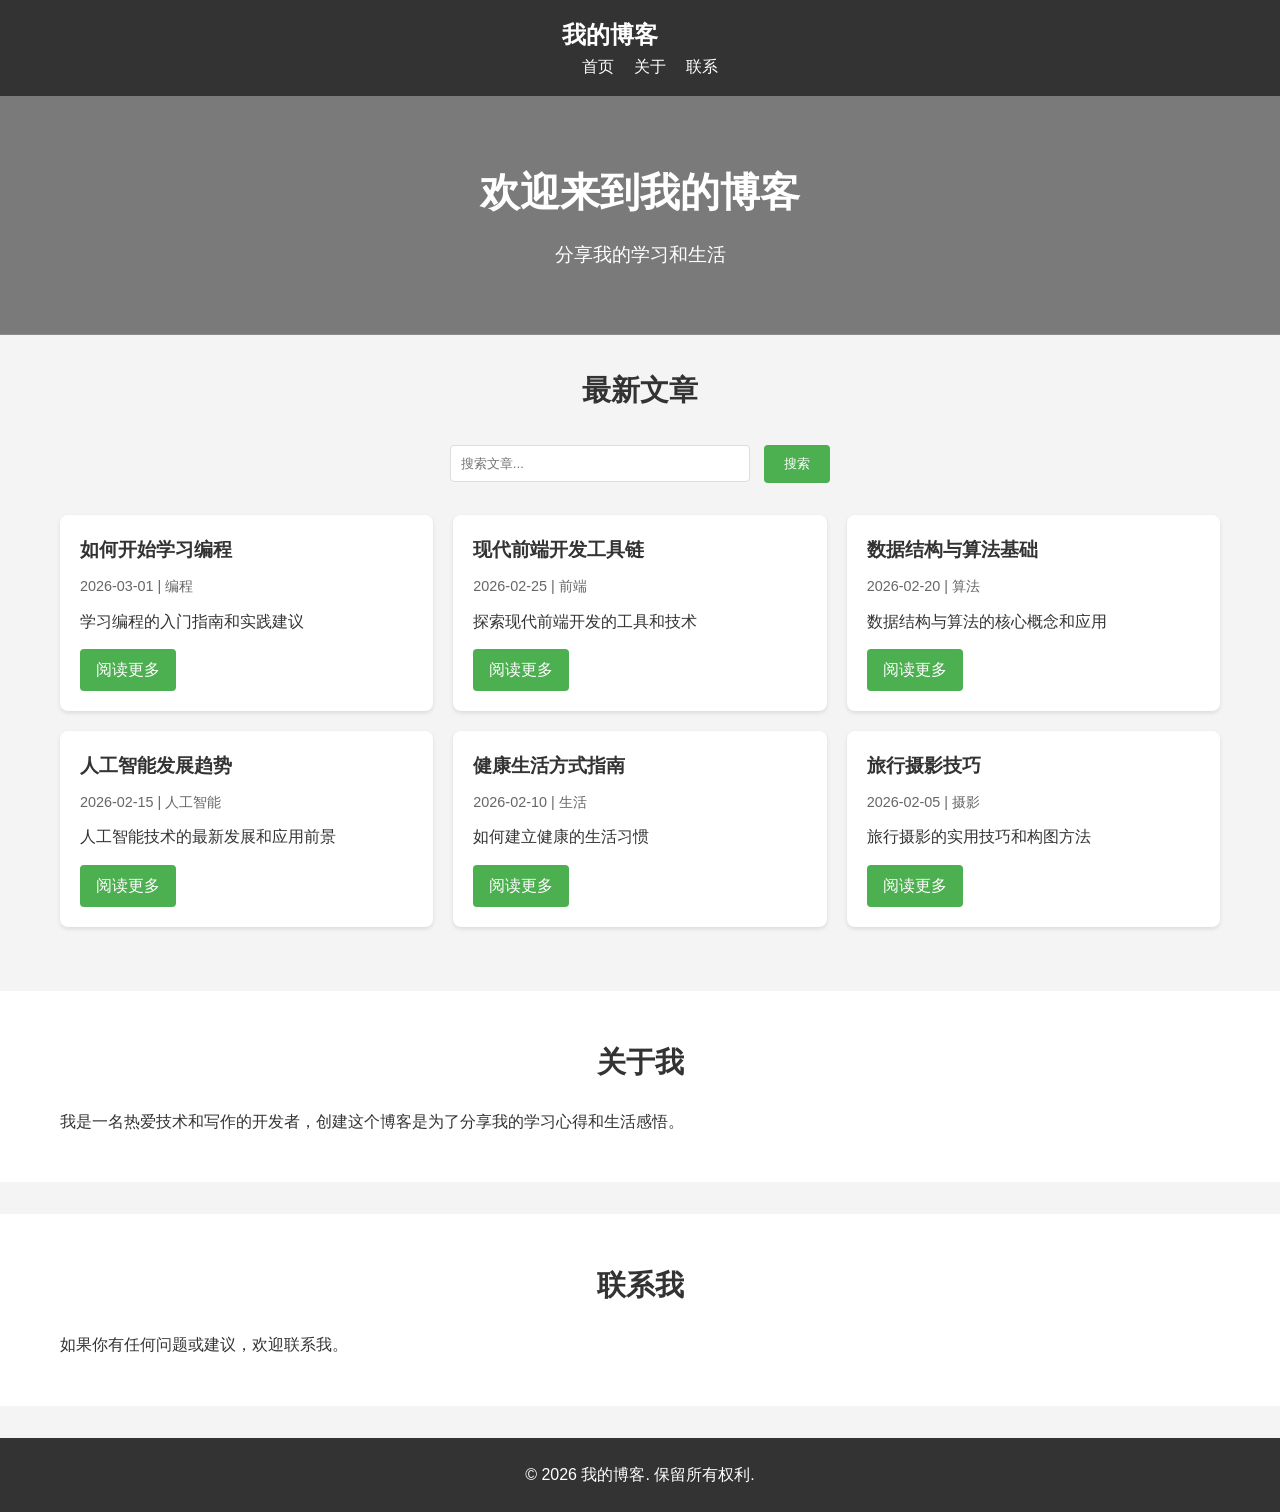
==== index.html @ 83d972ad "Initial commit" ====
<!DOCTYPE html>
<html lang="zh-CN">
<head>
    <meta charset="UTF-8">
    <meta name="viewport" content="width=device-width, initial-scale=1.0">
    <title>我的博客</title>
    <link rel="stylesheet" href="style.css">
</head>
<body>
    <!-- 导航栏 -->
    <header>
        <nav>
            <div class="container">
                <div class="logo">
                    <h1><a href="index.html">我的博客</a></h1>
                </div>
                <ul class="nav-links">
                    <li><a href="index.html">首页</a></li>
                    <li><a href="#about">关于</a></li>
                    <li><a href="#contact">联系</a></li>
                </ul>
            </div>
        </nav>
    </header>

    <!-- 英雄区域 -->
    <section class="hero">
        <div class="container">
            <h2>欢迎来到我的博客</h2>
            <p>分享我的学习和生活</p>
        </div>
    </section>

    <!-- 文章列表 -->
    <section class="posts">
        <div class="container">
            <h3>最新文章</h3>
            <div class="post-list" id="post-list">
                <!-- 文章列表将通过JavaScript动态生成 -->
            </div>
        </div>
    </section>

    <!-- 关于部分 -->
    <section id="about" class="about">
        <div class="container">
            <h3>关于我</h3>
            <p>我是一名热爱技术和写作的开发者，创建这个博客是为了分享我的学习心得和生活感悟。</p>
        </div>
    </section>

    <!-- 联系部分 -->
    <section id="contact" class="contact">
        <div class="container">
            <h3>联系我</h3>
            <p>如果你有任何问题或建议，欢迎联系我。</p>
        </div>
    </section>

    <!-- 页脚 -->
    <footer>
        <div class="container">
            <p>&copy; 2026 我的博客. 保留所有权利.</p>
        </div>
    </footer>

    <script src="script.js"></script>
</body>
</html>
---- style.css ----
/* 全局样式 */
* {
    margin: 0;
    padding: 0;
    box-sizing: border-box;
}

body {
    font-family: 'Arial', sans-serif;
    line-height: 1.6;
    color: #333;
    background-color: #f4f4f4;
}

.container {
    max-width: 1200px;
    margin: 0 auto;
    padding: 0 20px;
}

/* 导航栏 */
header {
    background: #333;
    color: #fff;
    padding: 1rem 0;
}

nav {
    display: flex;
    justify-content: space-between;
    align-items: center;
}

.logo h1 {
    font-size: 1.5rem;
}

.logo a {
    color: #fff;
    text-decoration: none;
}

.nav-links {
    display: flex;
    list-style: none;
}

.nav-links li {
    margin-left: 20px;
}

.nav-links a {
    color: #fff;
    text-decoration: none;
    transition: color 0.3s;
}

.nav-links a:hover {
    color: #4CAF50;
}

/* 英雄区域 */
.hero {
    background: linear-gradient(rgba(0,0,0,0.5), rgba(0,0,0,0.5)), url('https://trae-api-cn.mchost.guru/api/ide/v1/text_to_image?prompt=minimalist%20blog%20header%20background&image_size=landscape_16_9');
    background-size: cover;
    background-position: center;
    color: #fff;
    padding: 4rem 0;
    text-align: center;
}

.hero h2 {
    font-size: 2.5rem;
    margin-bottom: 1rem;
}

.hero p {
    font-size: 1.2rem;
}

/* 文章列表 */
.posts {
    padding: 2rem 0;
}

.posts h3 {
    font-size: 1.8rem;
    margin-bottom: 1.5rem;
    text-align: center;
}

.post-list {
    display: grid;
    grid-template-columns: repeat(auto-fill, minmax(300px, 1fr));
    gap: 20px;
}

.post-card {
    background: #fff;
    border-radius: 8px;
    box-shadow: 0 2px 4px rgba(0,0,0,0.1);
    padding: 20px;
    transition: transform 0.3s;
}

.post-card:hover {
    transform: translateY(-5px);
}

.post-card h4 {
    font-size: 1.2rem;
    margin-bottom: 10px;
}

.post-card h4 a {
    color: #333;
    text-decoration: none;
}

.post-card h4 a:hover {
    color: #4CAF50;
}

.post-meta {
    font-size: 0.9rem;
    color: #666;
    margin-bottom: 10px;
}

.post-excerpt {
    margin-bottom: 15px;
}

.read-more {
    display: inline-block;
    background: #4CAF50;
    color: #fff;
    padding: 8px 16px;
    border-radius: 4px;
    text-decoration: none;
    transition: background 0.3s;
}

.read-more:hover {
    background: #45a049;
}

/* 关于和联系部分 */
.about, .contact {
    padding: 3rem 0;
    background: #fff;
    margin: 2rem 0;
}

.about h3, .contact h3 {
    font-size: 1.8rem;
    margin-bottom: 1.5rem;
    text-align: center;
}

/* 文章详情页 */
.post-detail {
    padding: 2rem 0;
    background: #fff;
}

.post-detail h2 {
    font-size: 2rem;
    margin-bottom: 1rem;
}

.post-detail .post-meta {
    margin-bottom: 2rem;
}

.post-content {
    line-height: 1.8;
}

.post-content p {
    margin-bottom: 1.5rem;
}

/* 页脚 */
footer {
    background: #333;
    color: #fff;
    text-align: center;
    padding: 1.5rem 0;
    margin-top: 2rem;
}

/* 响应式设计 */
@media (max-width: 768px) {
    .nav-links {
        flex-direction: column;
        position: absolute;
        top: 70px;
        left: 0;
        background: #333;
        width: 100%;
        padding: 20px;
        display: none;
    }

    .nav-links li {
        margin: 10px 0;
    }

    .hero h2 {
        font-size: 2rem;
    }

    .post-list {
        grid-template-columns: 1fr;
    }
}

/* 搜索框样式 */
.search-container {
    margin: 2rem 0;
    text-align: center;
}

.search-input {
    padding: 10px;
    width: 300px;
    border: 1px solid #ddd;
    border-radius: 4px;
}

.search-button {
    padding: 10px 20px;
    background: #4CAF50;
    color: #fff;
    border: none;
    border-radius: 4px;
    cursor: pointer;
    margin-left: 10px;
}

.search-button:hover {
    background: #45a049;
}
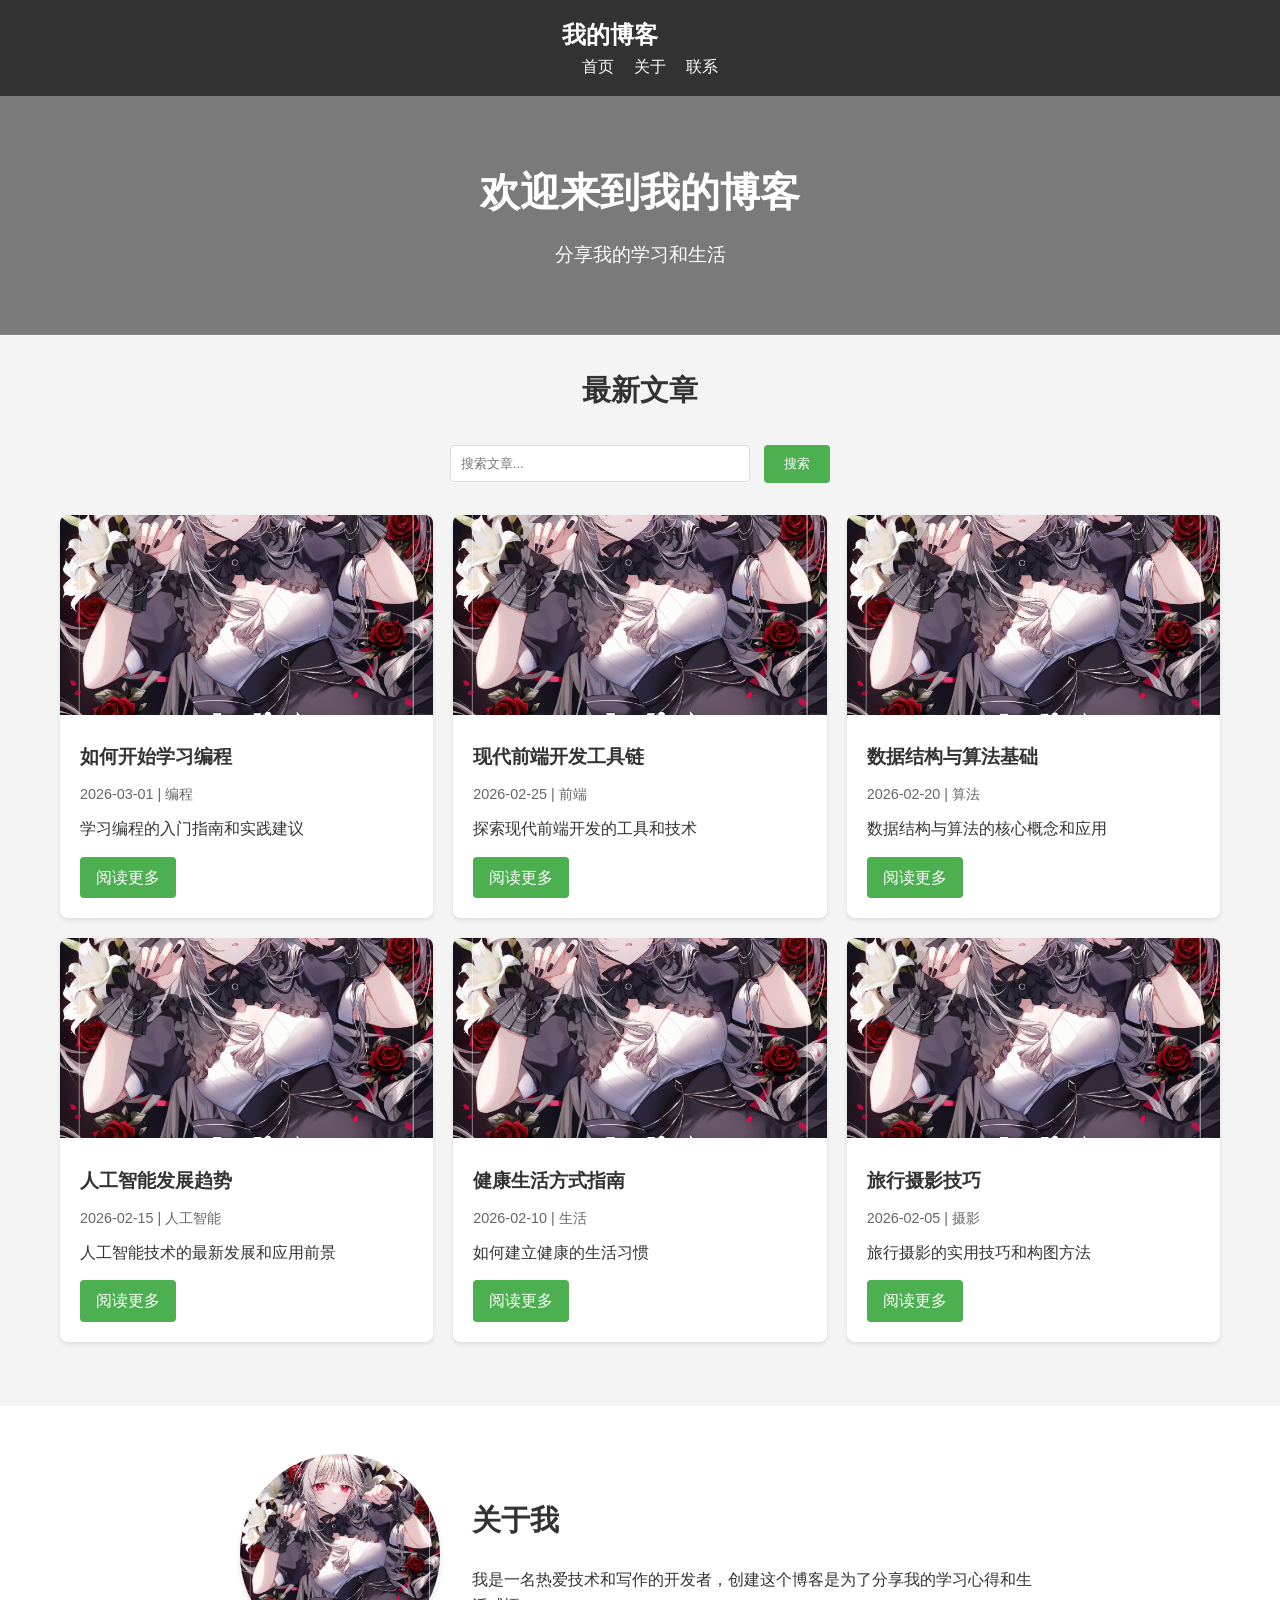
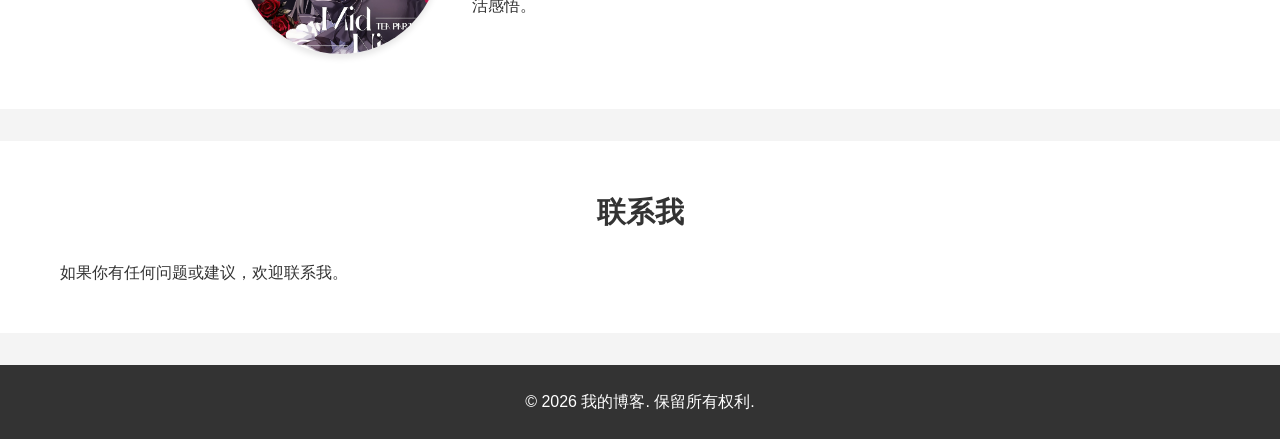
==== commit ca88ef63: "feat: 添加二次元风格图片展示功能 - 创建 images 文件夹并添加二次元美少女图片 - 在关于部分添加圆形头像展示 - 为文章卡片添加缩略图功能 - 在文章详情页添加特色图片展示 - 优化响" ====
--- a/index.html
+++ b/index.html
@@ -44,8 +44,15 @@
     <!-- 关于部分 -->
     <section id="about" class="about">
         <div class="container">
-            <h3>关于我</h3>
-            <p>我是一名热爱技术和写作的开发者，创建这个博客是为了分享我的学习心得和生活感悟。</p>
+            <div class="about-content">
+                <div class="about-avatar">
+                    <img src="images/142030466_p0.jpg" alt="博主头像" class="avatar-img">
+                </div>
+                <div class="about-text">
+                    <h3>关于我</h3>
+                    <p>我是一名热爱技术和写作的开发者，创建这个博客是为了分享我的学习心得和生活感悟。</p>
+                </div>
+            </div>
         </div>
     </section>
 
--- a/style.css
+++ b/style.css
@@ -99,12 +99,22 @@
     background: #fff;
     border-radius: 8px;
     box-shadow: 0 2px 4px rgba(0,0,0,0.1);
-    padding: 20px;
+    overflow: hidden;
     transition: transform 0.3s;
 }
 
 .post-card:hover {
     transform: translateY(-5px);
+}
+
+.post-card-image {
+    width: 100%;
+    height: 200px;
+    object-fit: cover;
+}
+
+.post-card-content {
+    padding: 20px;
 }
 
 .post-card h4 {
@@ -158,6 +168,39 @@
     text-align: center;
 }
 
+.about-content {
+    display: flex;
+    align-items: center;
+    gap: 2rem;
+    max-width: 800px;
+    margin: 0 auto;
+}
+
+.about-avatar {
+    flex-shrink: 0;
+}
+
+.avatar-img {
+    width: 200px;
+    height: 200px;
+    border-radius: 50%;
+    object-fit: cover;
+    box-shadow: 0 4px 6px rgba(0,0,0,0.1);
+    transition: transform 0.3s;
+}
+
+.avatar-img:hover {
+    transform: scale(1.05);
+}
+
+.about-text {
+    flex: 1;
+}
+
+.about-text h3 {
+    text-align: left;
+}
+
 /* 文章详情页 */
 .post-detail {
     padding: 2rem 0;
@@ -170,6 +213,14 @@
 }
 
 .post-detail .post-meta {
+    margin-bottom: 2rem;
+}
+
+.post-featured-image {
+    width: 100%;
+    max-height: 400px;
+    object-fit: cover;
+    border-radius: 8px;
     margin-bottom: 2rem;
 }
 
@@ -214,6 +265,20 @@
     .post-list {
         grid-template-columns: 1fr;
     }
+
+    .about-content {
+        flex-direction: column;
+        text-align: center;
+    }
+
+    .about-text h3 {
+        text-align: center;
+    }
+
+    .avatar-img {
+        width: 150px;
+        height: 150px;
+    }
 }
 
 /* 搜索框样式 */
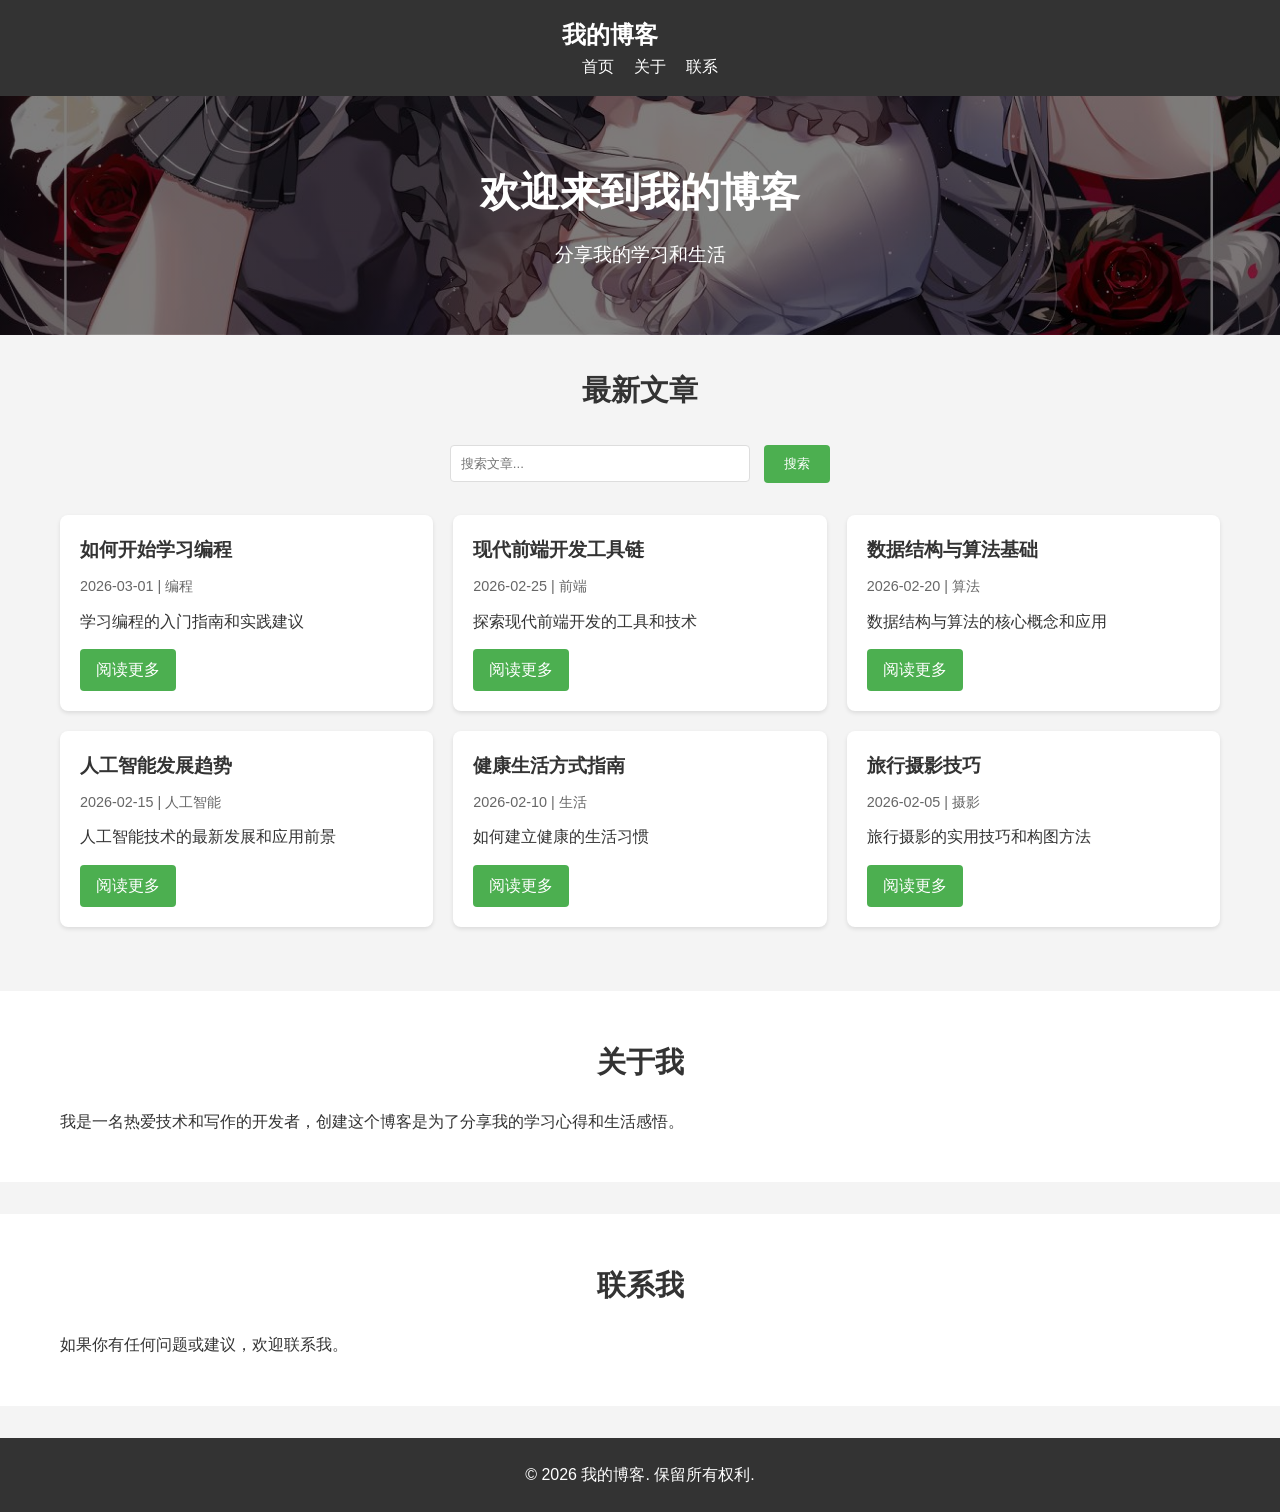
==== commit ded55124: "refactor: 调整图片展示位置 - 将二次元图片应用到英雄区域背景 - 移除关于部分的头像图片，恢复原样 - 移除文章卡片的缩略图，恢复原样 - 移除文章详情页的特色图片，恢复原样 - 优化图片" ====
--- a/index.html
+++ b/index.html
@@ -44,15 +44,8 @@
     <!-- 关于部分 -->
     <section id="about" class="about">
         <div class="container">
-            <div class="about-content">
-                <div class="about-avatar">
-                    <img src="images/142030466_p0.jpg" alt="博主头像" class="avatar-img">
-                </div>
-                <div class="about-text">
-                    <h3>关于我</h3>
-                    <p>我是一名热爱技术和写作的开发者，创建这个博客是为了分享我的学习心得和生活感悟。</p>
-                </div>
-            </div>
+            <h3>关于我</h3>
+            <p>我是一名热爱技术和写作的开发者，创建这个博客是为了分享我的学习心得和生活感悟。</p>
         </div>
     </section>
 
--- a/style.css
+++ b/style.css
@@ -61,7 +61,7 @@
 
 /* 英雄区域 */
 .hero {
-    background: linear-gradient(rgba(0,0,0,0.5), rgba(0,0,0,0.5)), url('https://trae-api-cn.mchost.guru/api/ide/v1/text_to_image?prompt=minimalist%20blog%20header%20background&image_size=landscape_16_9');
+    background: linear-gradient(rgba(0,0,0,0.5), rgba(0,0,0,0.5)), url('images/142030466_p0.jpg');
     background-size: cover;
     background-position: center;
     color: #fff;
@@ -99,22 +99,12 @@
     background: #fff;
     border-radius: 8px;
     box-shadow: 0 2px 4px rgba(0,0,0,0.1);
-    overflow: hidden;
+    padding: 20px;
     transition: transform 0.3s;
 }
 
 .post-card:hover {
     transform: translateY(-5px);
-}
-
-.post-card-image {
-    width: 100%;
-    height: 200px;
-    object-fit: cover;
-}
-
-.post-card-content {
-    padding: 20px;
 }
 
 .post-card h4 {
@@ -168,39 +158,6 @@
     text-align: center;
 }
 
-.about-content {
-    display: flex;
-    align-items: center;
-    gap: 2rem;
-    max-width: 800px;
-    margin: 0 auto;
-}
-
-.about-avatar {
-    flex-shrink: 0;
-}
-
-.avatar-img {
-    width: 200px;
-    height: 200px;
-    border-radius: 50%;
-    object-fit: cover;
-    box-shadow: 0 4px 6px rgba(0,0,0,0.1);
-    transition: transform 0.3s;
-}
-
-.avatar-img:hover {
-    transform: scale(1.05);
-}
-
-.about-text {
-    flex: 1;
-}
-
-.about-text h3 {
-    text-align: left;
-}
-
 /* 文章详情页 */
 .post-detail {
     padding: 2rem 0;
@@ -213,14 +170,6 @@
 }
 
 .post-detail .post-meta {
-    margin-bottom: 2rem;
-}
-
-.post-featured-image {
-    width: 100%;
-    max-height: 400px;
-    object-fit: cover;
-    border-radius: 8px;
     margin-bottom: 2rem;
 }
 
@@ -265,20 +214,6 @@
     .post-list {
         grid-template-columns: 1fr;
     }
-
-    .about-content {
-        flex-direction: column;
-        text-align: center;
-    }
-
-    .about-text h3 {
-        text-align: center;
-    }
-
-    .avatar-img {
-        width: 150px;
-        height: 150px;
-    }
 }
 
 /* 搜索框样式 */
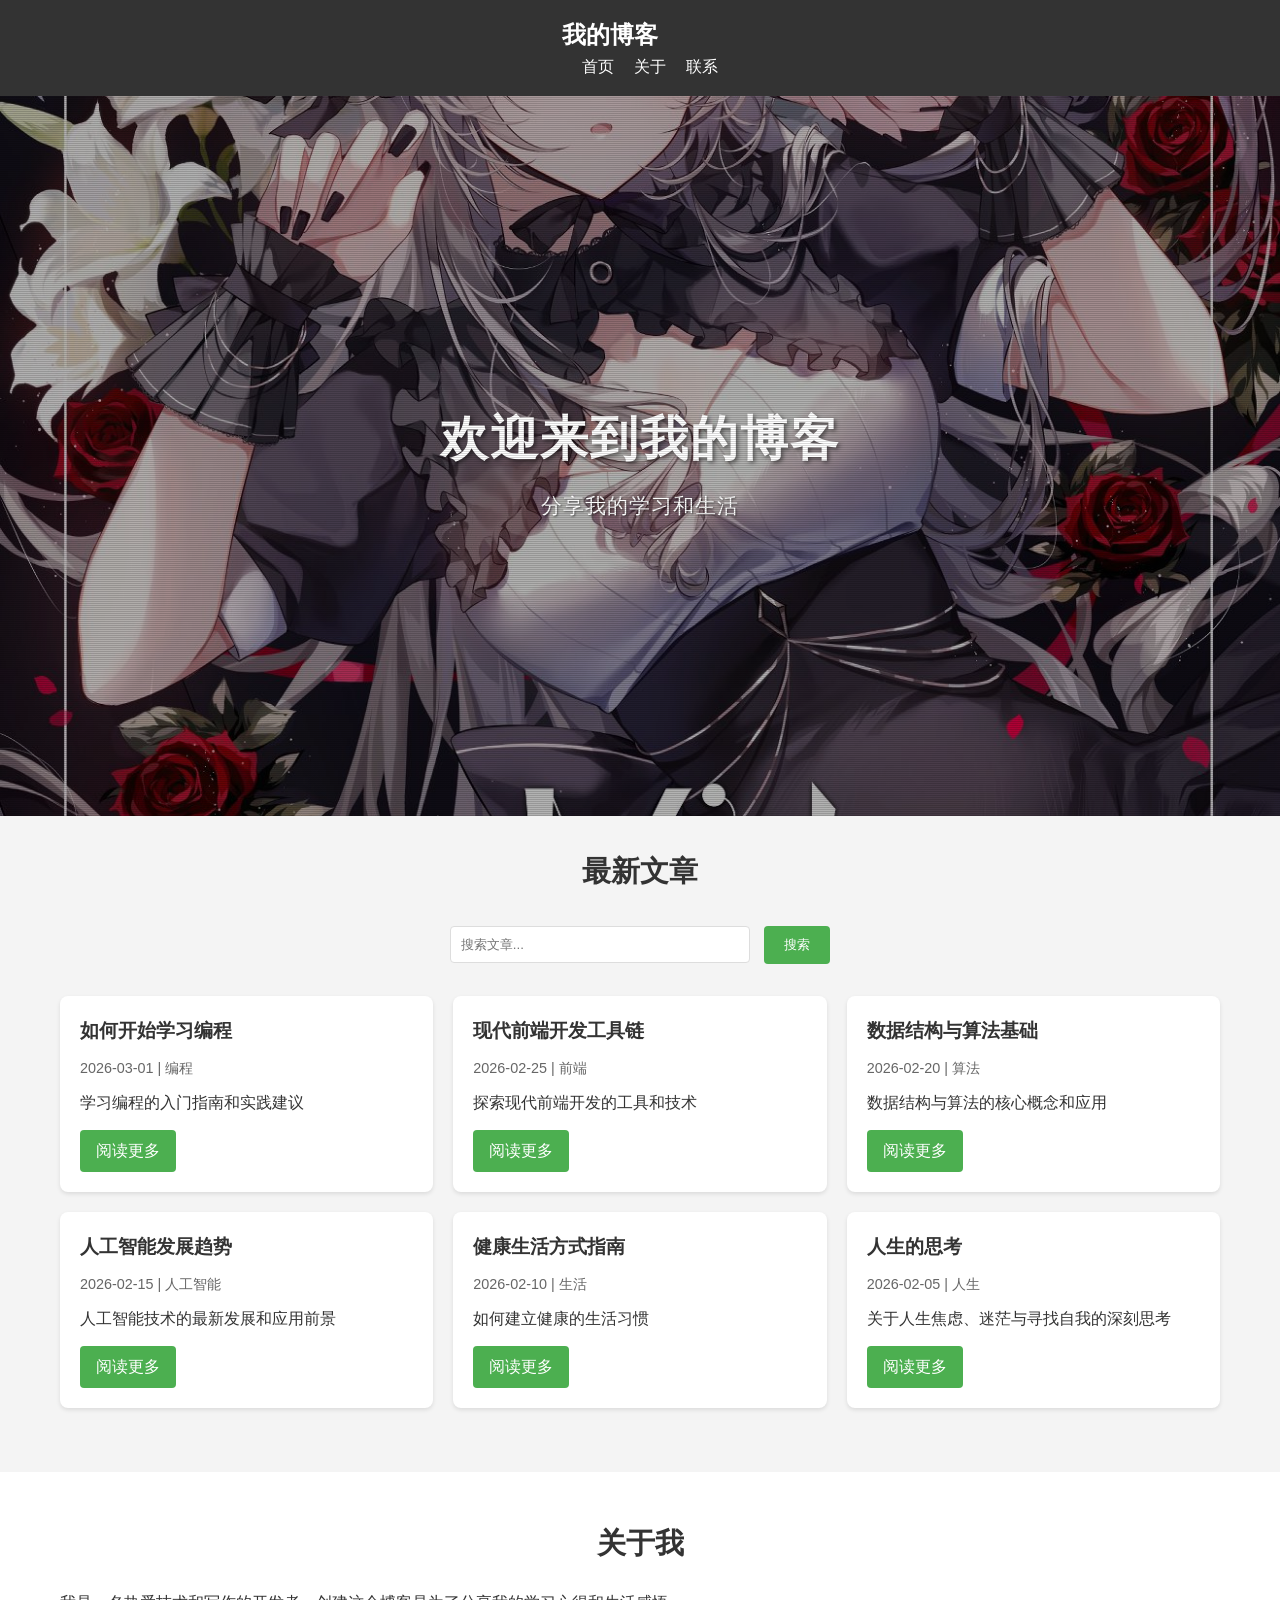
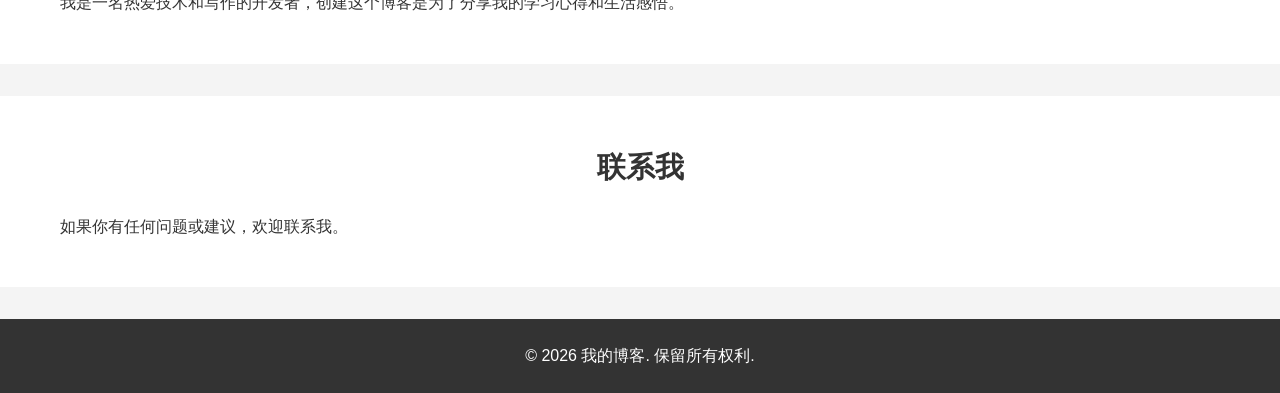
==== commit 77cd5f01: "feat: 英雄区域文字实现像素风格 - 添加Press Start 2P像素风格字体 - 为标题和段落应用像素化样式 - 添加扫描线视觉效果 - 添加像素化闪烁动画 - 优化响应式设计，移动端调整字" ====
--- a/index.html
+++ b/index.html
@@ -5,6 +5,7 @@
     <meta name="viewport" content="width=device-width, initial-scale=1.0">
     <title>我的博客</title>
     <link rel="stylesheet" href="style.css">
+    <link href="https://fonts.googleapis.com/css2?family=Press+Start+2P&display=swap" rel="stylesheet">
 </head>
 <body>
     <!-- 导航栏 -->
--- a/style.css
+++ b/style.css
@@ -61,21 +61,123 @@
 
 /* 英雄区域 */
 .hero {
-    background: linear-gradient(rgba(0,0,0,0.5), rgba(0,0,0,0.5)), url('images/142030466_p0.jpg');
+    background: linear-gradient(rgba(0,0,0,0.3), rgba(0,0,0,0.3)), url('images/142030466_p0.jpg');
     background-size: cover;
     background-position: center;
-    color: #fff;
-    padding: 4rem 0;
-    text-align: center;
+    background-attachment: fixed;
+    color: #fff;
+    min-height: 80vh;
+    display: flex;
+    align-items: center;
+    justify-content: center;
+    text-align: center;
+    position: relative;
+    overflow: hidden;
+}
+
+.hero::before {
+    content: '';
+    position: absolute;
+    top: 0;
+    left: 0;
+    right: 0;
+    bottom: 0;
+    background: inherit;
+    background-size: cover;
+    background-position: center;
+    animation: float 6s ease-in-out infinite;
+    z-index: -1;
+}
+
+.hero .container {
+    position: relative;
+    z-index: 1;
+    animation: fadeInUp 1s ease-out;
 }
 
 .hero h2 {
-    font-size: 2.5rem;
+    font-size: 3rem;
     margin-bottom: 1rem;
+    text-shadow: 2px 2px 4px rgba(0,0,0,0.5);
+    font-family: 'Press Start 2P', cursive;
+    letter-spacing: 2px;
+    image-rendering: pixelated;
+    text-transform: uppercase;
 }
 
 .hero p {
-    font-size: 1.2rem;
+    font-size: 1.3rem;
+    text-shadow: 1px 1px 2px rgba(0,0,0,0.5);
+    font-family: 'Press Start 2P', cursive;
+    letter-spacing: 1px;
+    image-rendering: pixelated;
+}
+
+/* 浮动动画 */
+@keyframes float {
+    0%, 100% {
+        transform: translateY(0) scale(1);
+    }
+    50% {
+        transform: translateY(-20px) scale(1.05);
+    }
+}
+
+@keyframes floatText {
+    0%, 100% {
+        transform: translateY(0);
+    }
+    50% {
+        transform: translateY(-10px);
+    }
+}
+
+@keyframes fadeInUp {
+    from {
+        opacity: 0;
+        transform: translateY(30px);
+    }
+    to {
+        opacity: 1;
+        transform: translateY(0);
+    }
+}
+
+/* 像素化闪烁效果 */
+@keyframes pixelFlicker {
+    0%, 100% {
+        opacity: 1;
+    }
+    50% {
+        opacity: 0.8;
+    }
+}
+
+/* 扫描线效果 */
+.hero::after {
+    content: '';
+    position: absolute;
+    top: 0;
+    left: 0;
+    right: 0;
+    bottom: 0;
+    background: repeating-linear-gradient(
+        0deg,
+        rgba(0, 0, 0, 0.15),
+        rgba(0, 0, 0, 0.15) 1px,
+        transparent 1px,
+        transparent 2px
+    );
+    pointer-events: none;
+    z-index: 2;
+}
+
+.hero h2 {
+    animation: floatText 3s ease-in-out infinite, pixelFlicker 0.1s infinite;
+}
+
+.hero p {
+    animation: floatText 3s ease-in-out infinite 0.5s, pixelFlicker 0.15s infinite;
 }
 
 /* 文章列表 */
@@ -207,8 +309,19 @@
         margin: 10px 0;
     }
 
+    .hero {
+        min-height: 60vh;
+        background-attachment: scroll;
+    }
+
     .hero h2 {
-        font-size: 2rem;
+        font-size: 1.5rem;
+        letter-spacing: 1px;
+    }
+
+    .hero p {
+        font-size: 0.8rem;
+        letter-spacing: 0.5px;
     }
 
     .post-list {
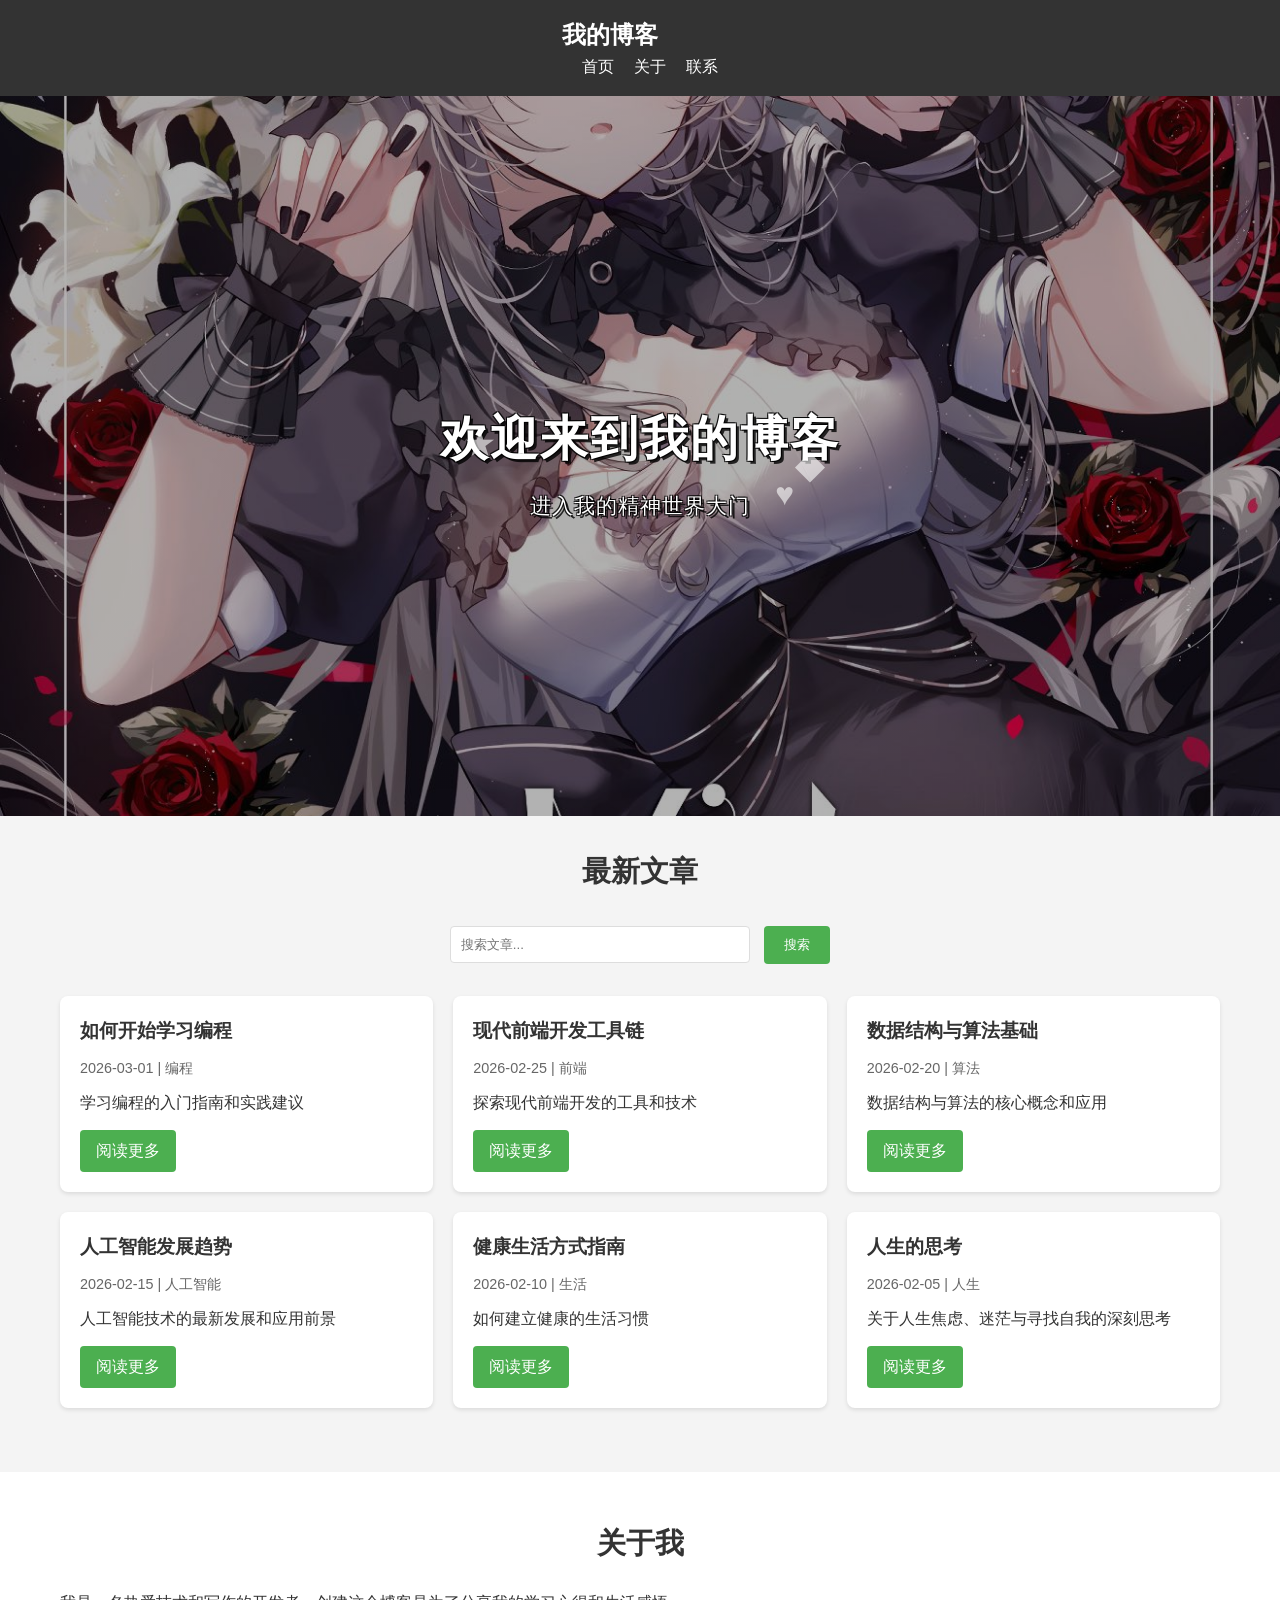
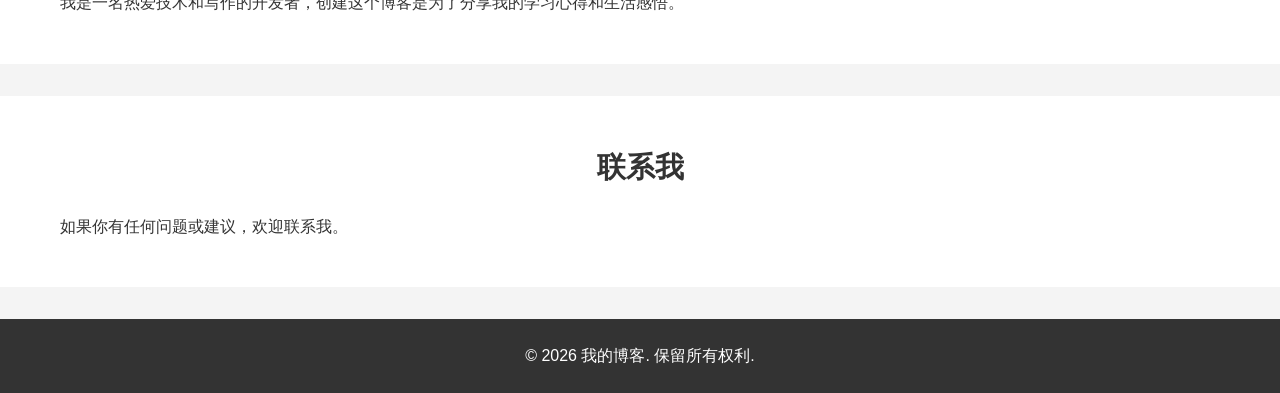
==== commit 68fad9e2: "feat: 优化像素风格实现 - 将英雄区域文字改为'进入我的精神世界大门' - 移除不舒服的闪烁动画和扫描线效果 - 创建.font-pixel基础类，关闭抗锯齿 - 添加三种尺寸类：lg/md/s" ====
--- a/index.html
+++ b/index.html
@@ -27,8 +27,11 @@
     <!-- 英雄区域 -->
     <section class="hero">
         <div class="container">
-            <h2>欢迎来到我的博客</h2>
-            <p>分享我的学习和生活</p>
+            <h2 class="font-pixel font-pixel-lg pixel-shadow">欢迎来到我的博客</h2>
+            <p class="font-pixel font-pixel-md pixel-shadow">进入我的精神世界大门</p>
+            <div class="pixel-decoration pixel-star">★</div>
+            <div class="pixel-decoration pixel-heart">♥</div>
+            <div class="pixel-decoration pixel-diamond">◆</div>
         </div>
     </section>
 
--- a/style.css
+++ b/style.css
@@ -98,7 +98,6 @@
 .hero h2 {
     font-size: 3rem;
     margin-bottom: 1rem;
-    text-shadow: 2px 2px 4px rgba(0,0,0,0.5);
     font-family: 'Press Start 2P', cursive;
     letter-spacing: 2px;
     image-rendering: pixelated;
@@ -107,7 +106,6 @@
 
 .hero p {
     font-size: 1.3rem;
-    text-shadow: 1px 1px 2px rgba(0,0,0,0.5);
     font-family: 'Press Start 2P', cursive;
     letter-spacing: 1px;
     image-rendering: pixelated;
@@ -143,41 +141,78 @@
     }
 }
 
-/* 像素化闪烁效果 */
-@keyframes pixelFlicker {
+/* 像素风格字体基础类 */
+.font-pixel {
+    font-family: 'Press Start 2P', cursive;
+    -webkit-font-smoothing: none;
+    -moz-osx-font-smoothing: none;
+    font-smooth: never;
+    image-rendering: pixelated;
+    image-rendering: -moz-crisp-edges;
+    image-rendering: crisp-edges;
+}
+
+/* 像素风格字体尺寸 */
+.font-pixel-lg {
+    font-size: 3rem;
+    letter-spacing: 2px;
+}
+
+.font-pixel-md {
+    font-size: 1.3rem;
+    letter-spacing: 1px;
+}
+
+.font-pixel-sm {
+    font-size: 0.9rem;
+    letter-spacing: 0.5px;
+}
+
+/* 像素风格硬边阴影 */
+.pixel-shadow {
+    text-shadow: 
+        3px 3px 0 rgba(0, 0, 0, 0.8),
+        -1px -1px 0 rgba(0, 0, 0, 0.8),
+        1px -1px 0 rgba(0, 0, 0, 0.8),
+        -1px 1px 0 rgba(0, 0, 0, 0.8),
+        1px 1px 0 rgba(0, 0, 0, 0.8);
+}
+
+/* 浮动装饰元素 */
+.pixel-decoration {
+    position: absolute;
+    font-size: 2rem;
+    color: #fff;
+    opacity: 0.6;
+    animation: floatDecoration 4s ease-in-out infinite;
+    pointer-events: none;
+}
+
+.pixel-star {
+    top: 20%;
+    left: 10%;
+    animation-delay: 0s;
+}
+
+.pixel-heart {
+    top: 60%;
+    right: 15%;
+    animation-delay: 1s;
+}
+
+.pixel-diamond {
+    top: 40%;
+    left: 85%;
+    animation-delay: 2s;
+}
+
+@keyframes floatDecoration {
     0%, 100% {
-        opacity: 1;
+        transform: translateY(0) rotate(0deg);
     }
     50% {
-        opacity: 0.8;
-    }
-}
-
-/* 扫描线效果 */
-.hero::after {
-    content: '';
-    position: absolute;
-    top: 0;
-    left: 0;
-    right: 0;
-    bottom: 0;
-    background: repeating-linear-gradient(
-        0deg,
-        rgba(0, 0, 0, 0.15),
-        rgba(0, 0, 0, 0.15) 1px,
-        transparent 1px,
-        transparent 2px
-    );
-    pointer-events: none;
-    z-index: 2;
-}
-
-.hero h2 {
-    animation: floatText 3s ease-in-out infinite, pixelFlicker 0.1s infinite;
-}
-
-.hero p {
-    animation: floatText 3s ease-in-out infinite 0.5s, pixelFlicker 0.15s infinite;
+        transform: translateY(-20px) rotate(10deg);
+    }
 }
 
 /* 文章列表 */
@@ -314,18 +349,32 @@
         background-attachment: scroll;
     }
 
-    .hero h2 {
+    .font-pixel-lg {
         font-size: 1.5rem;
         letter-spacing: 1px;
     }
 
-    .hero p {
+    .font-pixel-md {
         font-size: 0.8rem;
         letter-spacing: 0.5px;
     }
 
+    .pixel-decoration {
+        font-size: 1.5rem;
+        opacity: 0.4;
+    }
+
     .post-list {
         grid-template-columns: 1fr;
+    }
+}
+
+/* 高分屏优化 */
+@media (-webkit-min-device-pixel-ratio: 2), (min-resolution: 192dpi) {
+    .font-pixel {
+        -webkit-font-smoothing: none;
+        -moz-osx-font-smoothing: none;
+        text-rendering: optimizeSpeed;
     }
 }
 
